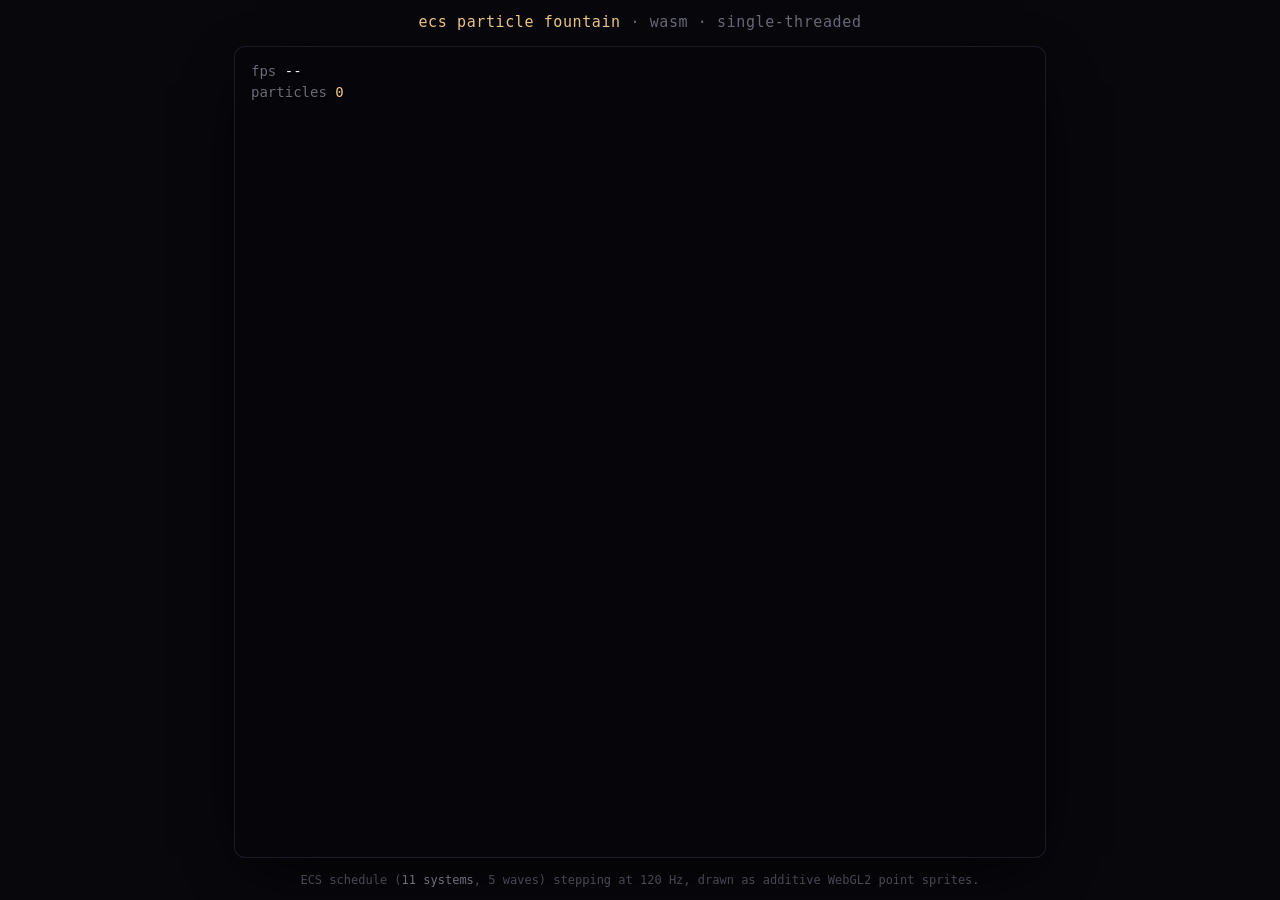
==== web/particles/index.html @ 36133912 "phase 0 + phase 1" ====
<!DOCTYPE html>
<html lang="en">
<head>
<meta charset="utf-8">
<meta name="viewport" content="width=device-width, initial-scale=1">
<title>ecs — particle fountain (WebAssembly)</title>
<style>
  :root { color-scheme: dark; }
  html, body {
    margin: 0; height: 100%;
    background: #07070c;
    color: #d8d8e0;
    font: 14px/1.5 ui-monospace, "SF Mono", Menlo, Consolas, monospace;
  }
  body {
    display: flex; flex-direction: column;
    align-items: center; justify-content: center;
    gap: 14px; padding: 24px; box-sizing: border-box;
  }
  h1 { margin: 0; font-size: 15px; font-weight: 500; letter-spacing: .04em; color: #f0c789; }
  h1 span { color: #6a6a78; }
  .stage { position: relative; }
  canvas {
    display: block;
    width: 900px; height: 900px; max-width: 90vmin; max-height: 90vmin;
    border-radius: 10px;
    box-shadow: 0 0 0 1px #1b1b26, 0 18px 60px -20px #000;
    background: #05050a;
  }
  .hud {
    position: absolute; top: 14px; left: 16px;
    line-height: 1.5;
    pointer-events: none; text-shadow: 0 1px 2px #000;
  }
  .hud .fps   { color: #ffffff; }
  .hud .count { color: #f0c789; }
  .hud .k     { color: #6a6a78; }
  footer { color: #5a5a68; font-size: 12px; }
  footer b { color: #8a8a98; font-weight: 500; }
</style>
</head>
<body>
  <h1>ecs particle fountain <span>· wasm · single-threaded</span></h1>
  <div class="stage">
    <canvas id="canvas" width="900" height="900" tabindex="-1"
            oncontextmenu="event.preventDefault()"></canvas>
    <div class="hud">
      <div><span class="k">fps </span><span class="fps" id="fps">--</span></div>
      <div><span class="k">particles </span><span class="count" id="count">0</span></div>
    </div>
  </div>
  <footer>ECS schedule (<b>11 systems</b>, 5 waves) stepping at 120&nbsp;Hz, drawn as additive WebGL2 point sprites.</footer>

  <script>
    var Module = {
      canvas: document.getElementById('canvas'),
      print:    function (t) { console.log(t); },
      printErr: function (t) { console.error(t); },
    };
  </script>
  <script src="particles.js"></script>
</body>
</html>
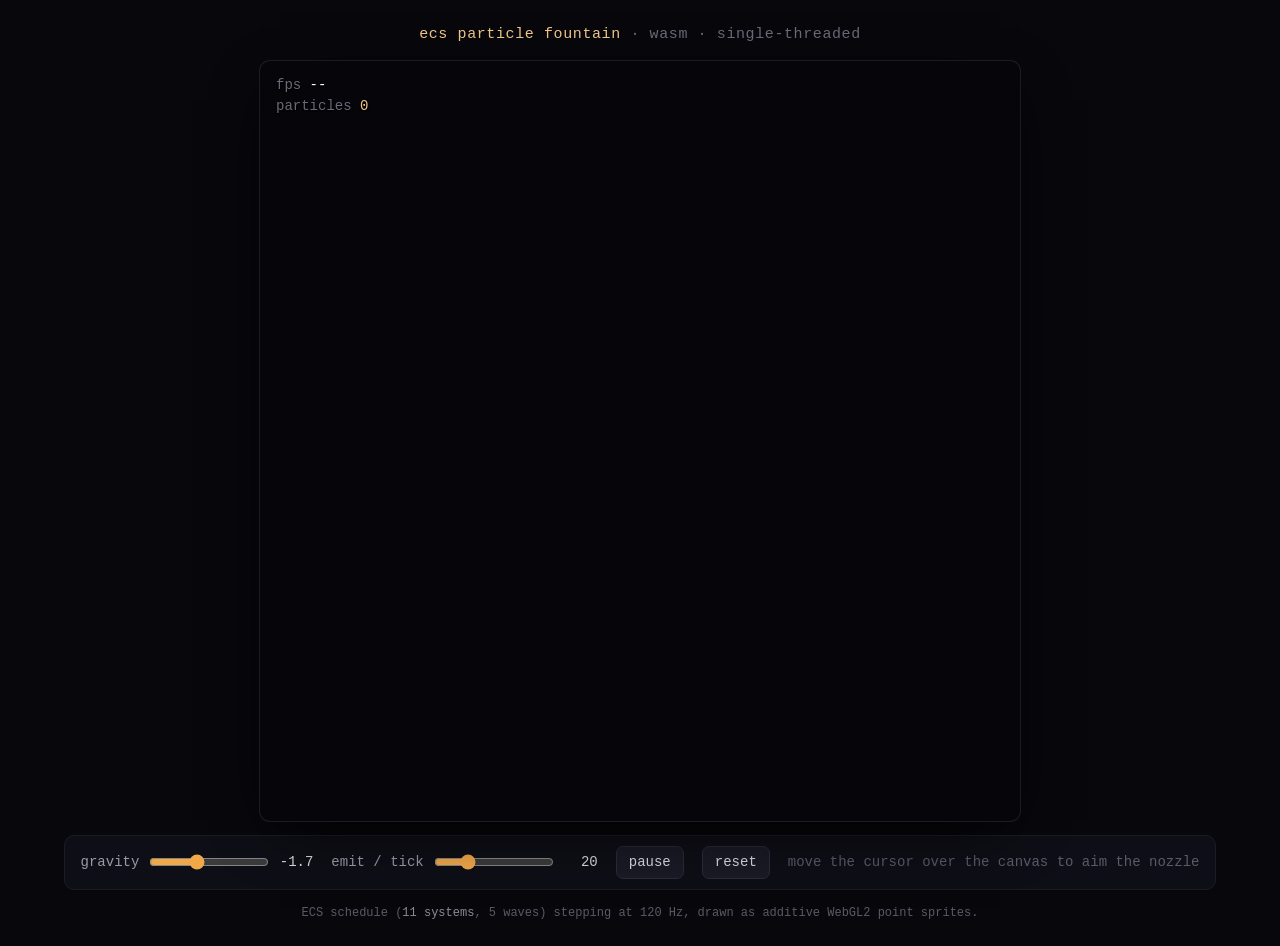
==== commit ff22bb10: "Phase 2" ====
--- a/web/particles/index.html
+++ b/web/particles/index.html
@@ -7,7 +7,7 @@
 <style>
   :root { color-scheme: dark; }
   html, body {
-    margin: 0; height: 100%;
+    margin: 0; min-height: 100%;
     background: #07070c;
     color: #d8d8e0;
     font: 14px/1.5 ui-monospace, "SF Mono", Menlo, Consolas, monospace;
@@ -22,10 +22,12 @@
   .stage { position: relative; }
   canvas {
     display: block;
-    width: 900px; height: 900px; max-width: 90vmin; max-height: 90vmin;
+    width: 760px; height: 760px; max-width: 88vmin; max-height: 88vmin;
     border-radius: 10px;
     box-shadow: 0 0 0 1px #1b1b26, 0 18px 60px -20px #000;
     background: #05050a;
+    cursor: crosshair;
+    touch-action: none;
   }
   .hud {
     position: absolute; top: 14px; left: 16px;
@@ -35,27 +37,101 @@
   .hud .fps   { color: #ffffff; }
   .hud .count { color: #f0c789; }
   .hud .k     { color: #6a6a78; }
+
+  .controls {
+    display: flex; flex-wrap: wrap; align-items: center; gap: 18px;
+    padding: 10px 16px;
+    background: #0e0e16; border: 1px solid #1b1b26; border-radius: 10px;
+  }
+  .controls label { display: flex; align-items: center; gap: 8px; color: #9a9aa8; }
+  .controls input[type=range] { width: 120px; accent-color: #f0a849; }
+  .controls .val { color: #d8d8e0; min-width: 34px; text-align: right; }
+  .controls button {
+    font: inherit; color: #d8d8e0;
+    background: #1a1a26; border: 1px solid #2a2a3a; border-radius: 7px;
+    padding: 5px 12px; cursor: pointer;
+  }
+  .controls button:hover { background: #20202e; border-color: #3a3a4e; }
+  .controls button:active { background: #2a2a3a; }
+  .controls .hint { color: #5a5a68; }
   footer { color: #5a5a68; font-size: 12px; }
   footer b { color: #8a8a98; font-weight: 500; }
 </style>
 </head>
 <body>
   <h1>ecs particle fountain <span>· wasm · single-threaded</span></h1>
+
   <div class="stage">
-    <canvas id="canvas" width="900" height="900" tabindex="-1"
+    <canvas id="canvas" width="760" height="760" tabindex="-1"
             oncontextmenu="event.preventDefault()"></canvas>
     <div class="hud">
       <div><span class="k">fps </span><span class="fps" id="fps">--</span></div>
       <div><span class="k">particles </span><span class="count" id="count">0</span></div>
     </div>
   </div>
+
+  <div class="controls">
+    <label>gravity
+      <input id="gravity" type="range" min="-4" max="2" step="0.1" value="-1.7">
+      <span class="val" id="gravityVal">-1.7</span>
+    </label>
+    <label>emit / tick
+      <input id="emit" type="range" min="0" max="80" step="1" value="20">
+      <span class="val" id="emitVal">20</span>
+    </label>
+    <button id="pause">pause</button>
+    <button id="reset">reset</button>
+    <span class="hint">move the cursor over the canvas to aim the nozzle</span>
+  </div>
+
   <footer>ECS schedule (<b>11 systems</b>, 5 waves) stepping at 120&nbsp;Hz, drawn as additive WebGL2 point sprites.</footer>
 
   <script>
+    function wireControls() {
+      var call = function (name, args) { if (Module && Module[name]) Module[name].apply(null, args); };
+
+      var g = document.getElementById('gravity'), gv = document.getElementById('gravityVal');
+      g.addEventListener('input', function () {
+        gv.textContent = parseFloat(g.value).toFixed(1);
+        call('_ecs_set_gravity', [parseFloat(g.value)]);
+      });
+
+      var em = document.getElementById('emit'), ev = document.getElementById('emitVal');
+      em.addEventListener('input', function () {
+        ev.textContent = em.value;
+        call('_ecs_set_emit_rate', [parseInt(em.value, 10)]);
+      });
+
+      var paused = false, pauseBtn = document.getElementById('pause');
+      pauseBtn.addEventListener('click', function () {
+        paused = !paused;
+        call('_ecs_set_paused', [paused ? 1 : 0]);
+        pauseBtn.textContent = paused ? 'resume' : 'pause';
+      });
+
+      document.getElementById('reset').addEventListener('click', function () {
+        call('_ecs_reset', []);
+      });
+
+      // Cursor over the canvas aims the nozzle (clip space, y up); leaving snaps
+      // it back to the default bottom-centre origin.
+      var cv = document.getElementById('canvas');
+      cv.addEventListener('pointermove', function (e) {
+        var r = cv.getBoundingClientRect();
+        var cx = ((e.clientX - r.left) / r.width) * 2 - 1;
+        var cy = 1 - ((e.clientY - r.top) / r.height) * 2;
+        call('_ecs_set_nozzle', [cx, cy]);
+      });
+      cv.addEventListener('pointerleave', function () {
+        call('_ecs_set_nozzle', [0.0, -0.85]);
+      });
+    }
+
     var Module = {
       canvas: document.getElementById('canvas'),
       print:    function (t) { console.log(t); },
       printErr: function (t) { console.error(t); },
+      onRuntimeInitialized: wireControls,
     };
   </script>
   <script src="particles.js"></script>
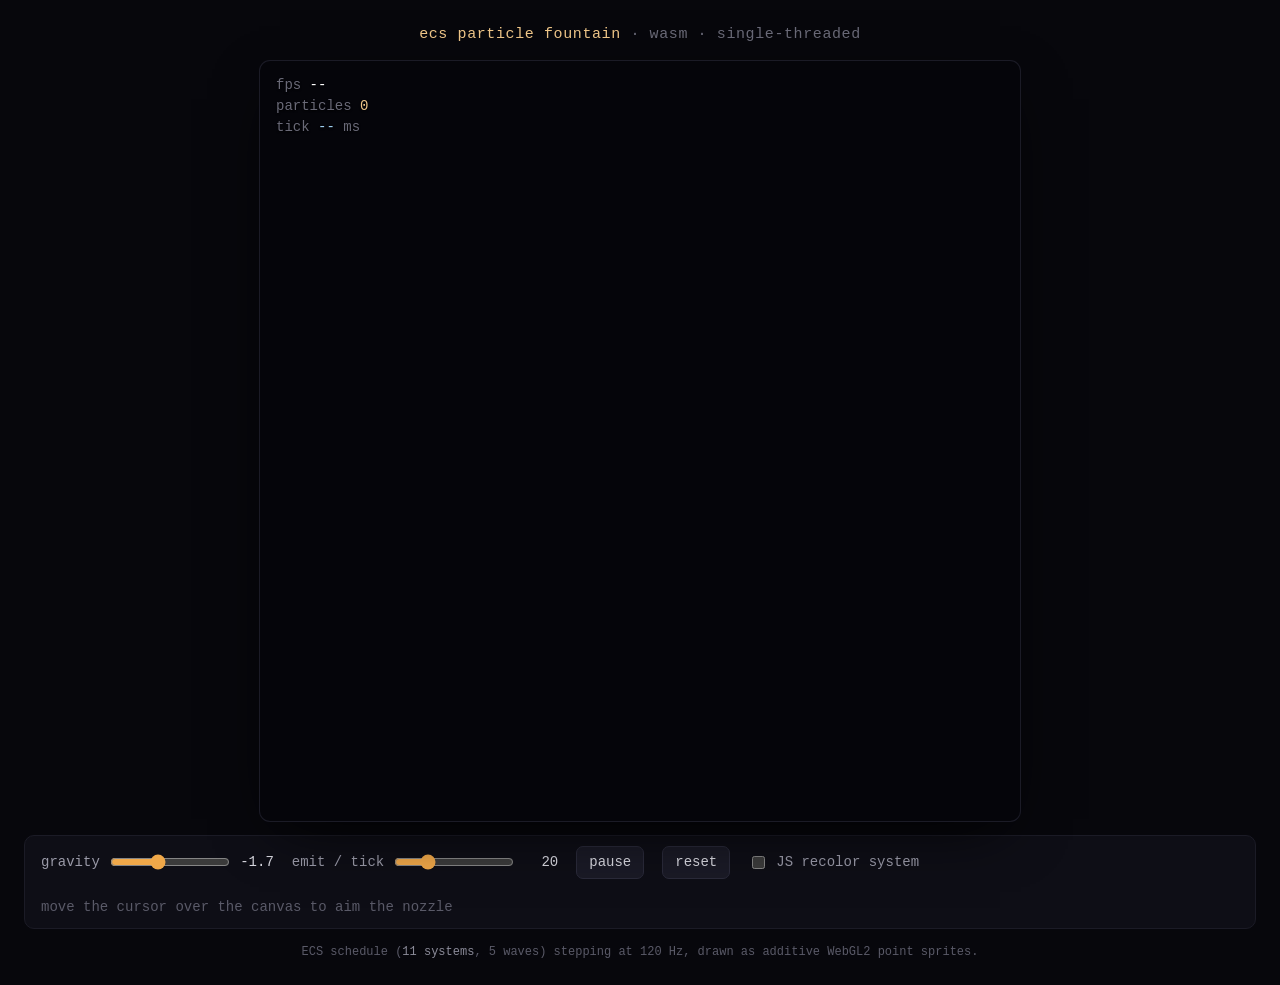
==== commit bb68aadd: "feat: JS systems over native components -- particle-demo PoC (Phase C.2) A system authored in JavaSc" ====
--- a/web/particles/index.html
+++ b/web/particles/index.html
@@ -36,6 +36,7 @@
   }
   .hud .fps   { color: #ffffff; }
   .hud .count { color: #f0c789; }
+  .hud .tick  { color: #9fd0f0; }
   .hud .k     { color: #6a6a78; }
 
   .controls {
@@ -67,6 +68,7 @@
     <div class="hud">
       <div><span class="k">fps </span><span class="fps" id="fps">--</span></div>
       <div><span class="k">particles </span><span class="count" id="count">0</span></div>
+      <div><span class="k">tick </span><span class="tick" id="tick">--</span><span class="k"> ms</span></div>
     </div>
   </div>
 
@@ -81,6 +83,7 @@
     </label>
     <button id="pause">pause</button>
     <button id="reset">reset</button>
+    <label><input type="checkbox" id="recolor"> JS recolor system</label>
     <span class="hint">move the cursor over the canvas to aim the nozzle</span>
   </div>
 
@@ -125,6 +128,29 @@
       cv.addEventListener('pointerleave', function () {
         call('_ecs_set_nozzle', [0.0, -0.85]);
       });
+
+      var recolor = document.getElementById('recolor');
+      recolor.addEventListener('change', function () { recolorOn = recolor.checked; });
+    }
+
+    // Phase C: a system authored here in JavaScript that recolors particles by
+    // reading their native Position and writing their native Color. It is
+    // registered into the live C++ schedule (leveled after integrate, before
+    // extract) and runs each tick. Gated by the checkbox so the default fountain
+    // is unchanged; flip it on to see the JS system take over the colour.
+    var recolorOn = false;
+    function defineRainbow() {
+      var C = Module.ecs_components();
+      Module.ecs_define_system('rainbow', { read: [C.Position], write: [C.Color] }, function (n, c) {
+        if (!recolorOn) return;
+        var px = c.Position.x, r = c.Color.r, g = c.Color.g, b = c.Color.b;
+        for (var i = 0; i < n; i++) {
+          var h = px[i] * 0.5 + 0.5; // x in [-1,1] -> hue phase
+          r[i] = 0.5 + 0.5 * Math.sin(6.2832 * h);
+          g[i] = 0.5 + 0.5 * Math.sin(6.2832 * h + 2.0944);
+          b[i] = 0.5 + 0.5 * Math.sin(6.2832 * h + 4.1888);
+        }
+      });
     }
 
     var Module = {
@@ -132,6 +158,7 @@
       print:    function (t) { console.log(t); },
       printErr: function (t) { console.error(t); },
       onRuntimeInitialized: wireControls,
+      onEcsReady: defineRainbow,
     };
   </script>
   <script src="particles.js"></script>
